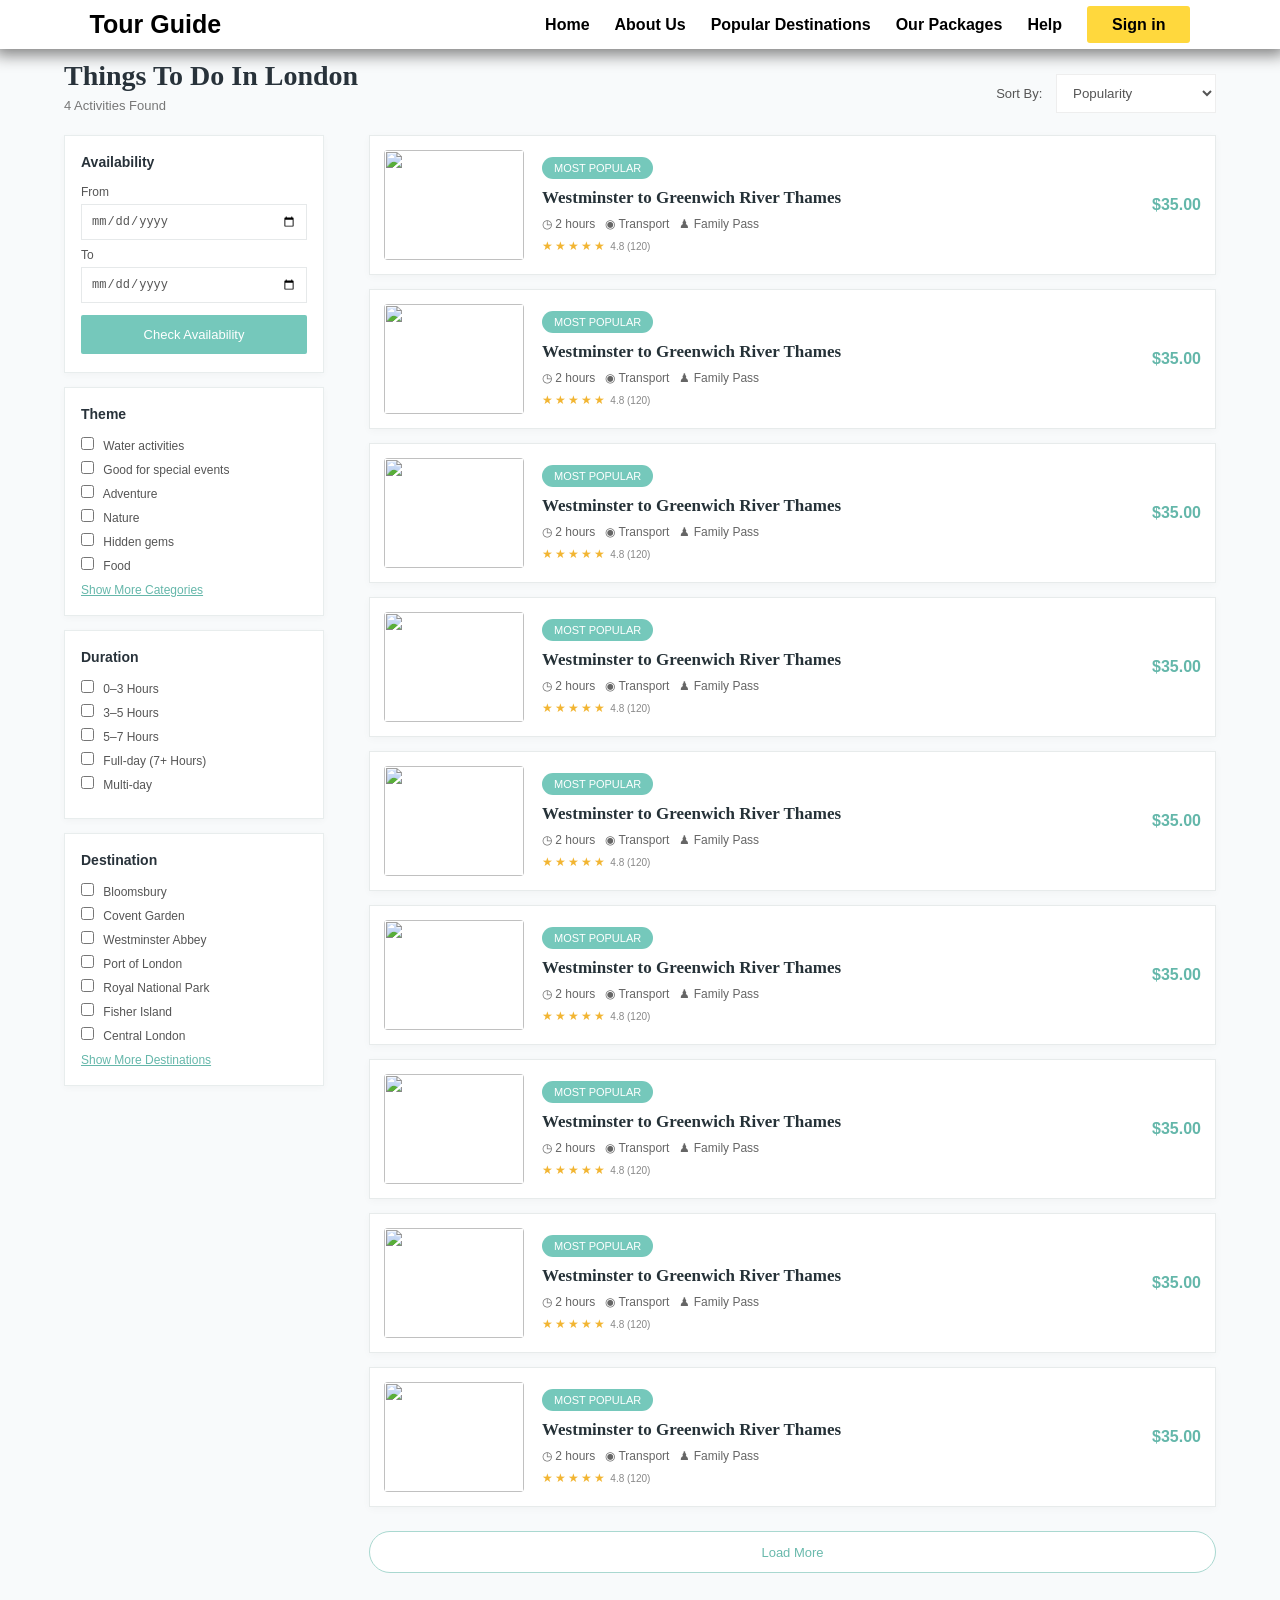
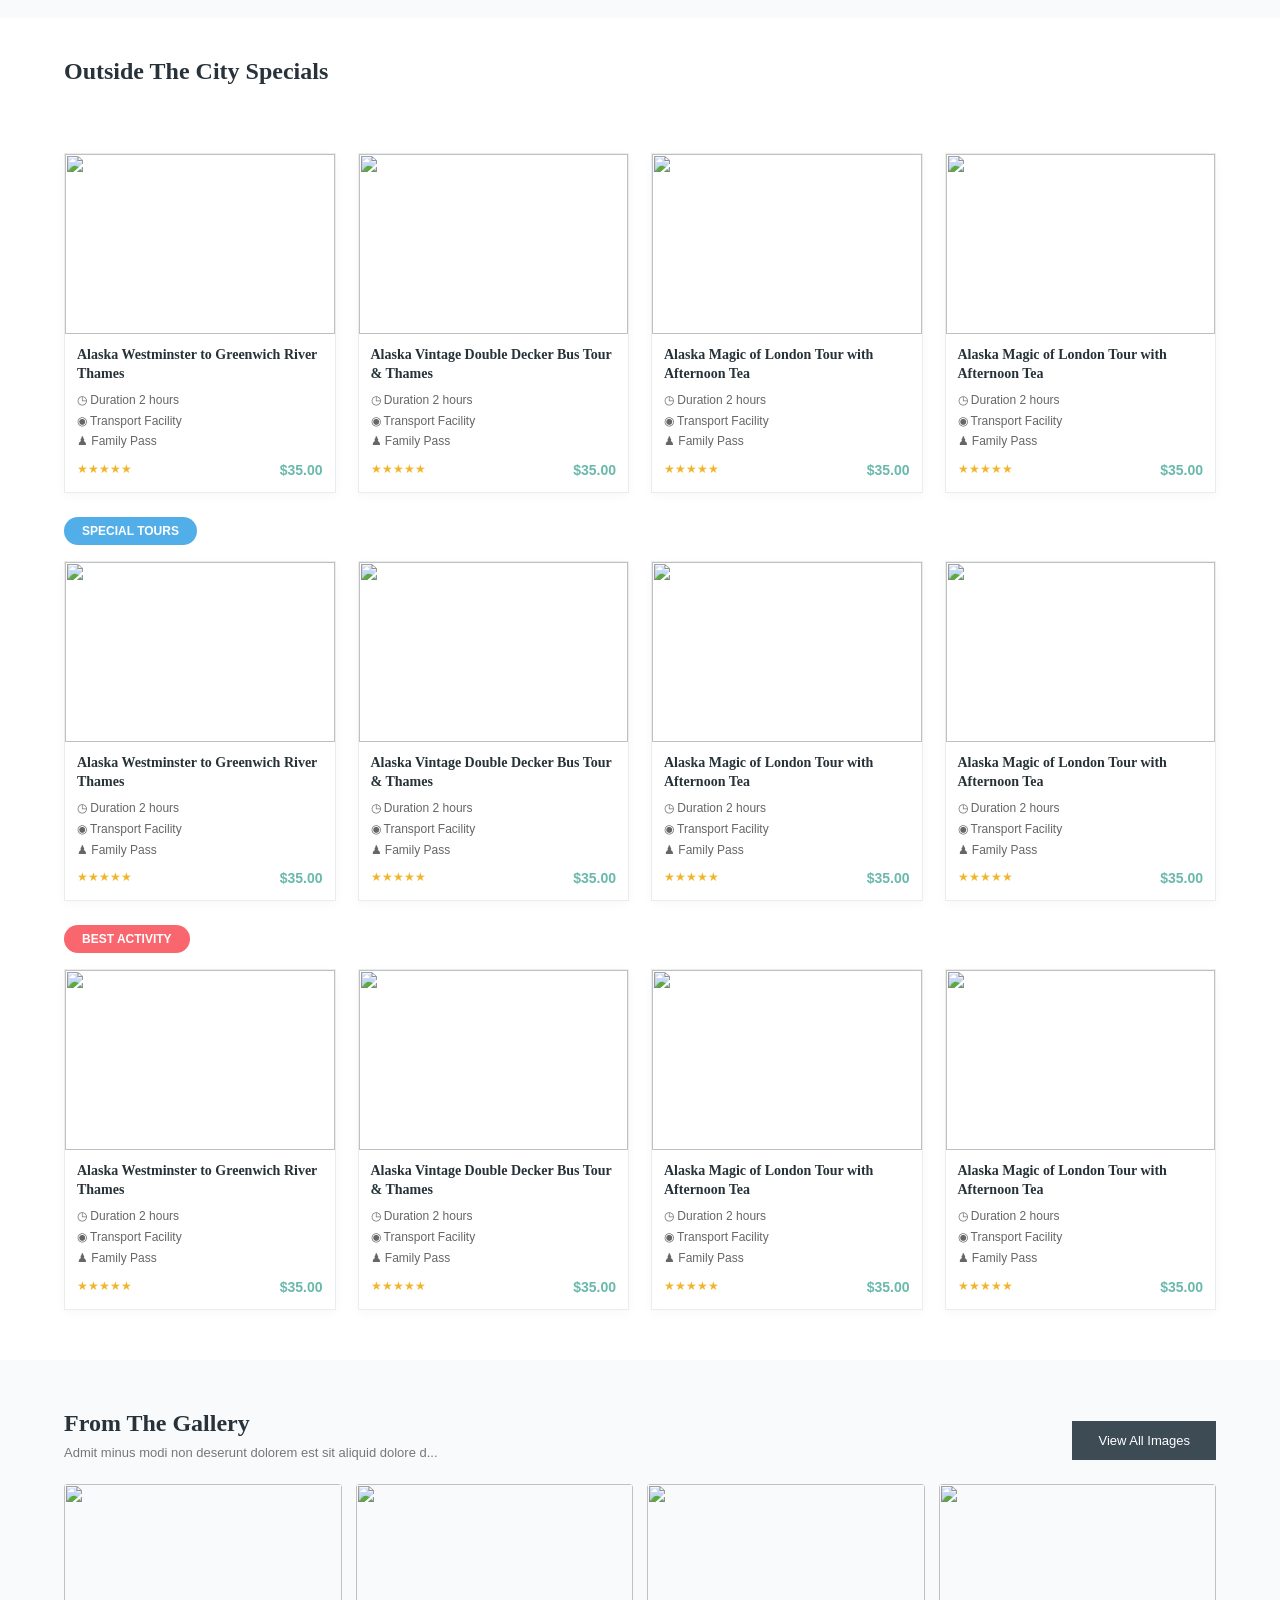
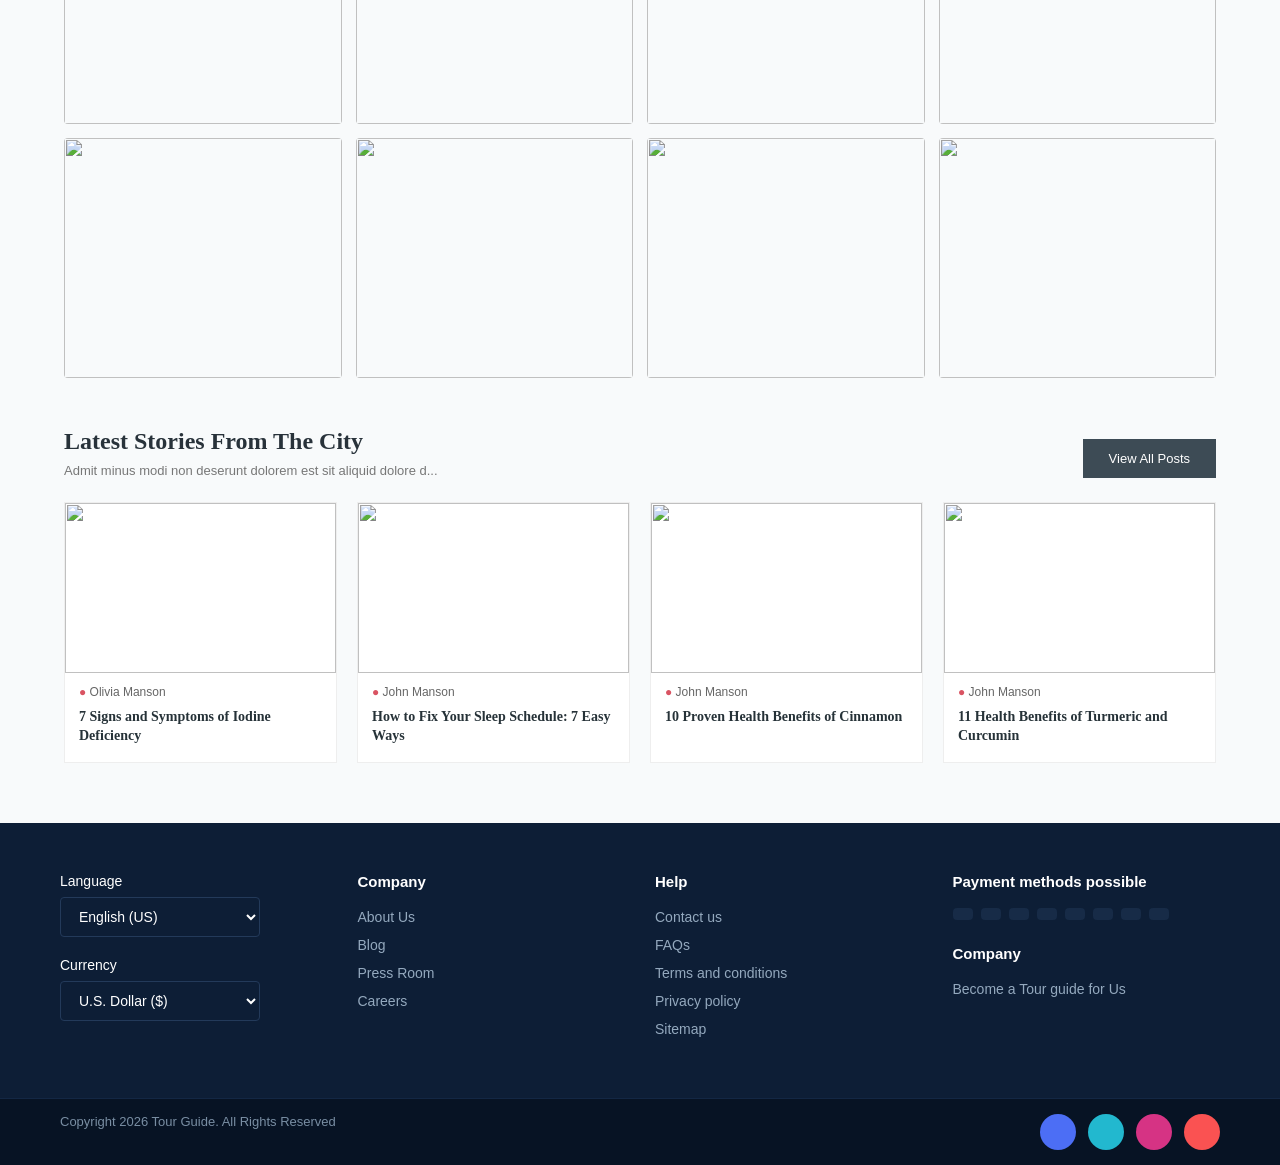
==== city-listing.html @ fad7103d "Rename Html/city-listing.html to city-listing.html" ====
<!DOCTYPE html>
<html lang="en">

<head>
    <meta charset="UTF-8">
    <meta name="viewport" content="width=device-width, initial-scale=1.0">
    <title>City Listing</title>
    <link rel="stylesheet" href="Css/city-listing.css">
     <link rel="stylesheet" href="https://cdnjs.cloudflare.com/ajax/libs/font-awesome/7.3.1/css/all.min.css"
        integrity="sha512-QeR2VH+lsBE5LSAe1Q5EnTBbe7XTBubt8dG93Y7gidSgdMCr8nVqKcfKAMyN96SV8KDbZVTDXChatu5G2KQGzg=="
        crossorigin="anonymous" referrerpolicy="no-referrer" />
</head>

<body>

 <header> 
 
        <p class="logo">Tour Guide</p> 
 
        <nav> 
            <ul> 
 
                    <li class="dropdown">
                    <a href="#">Home</a>
                    <ul class="dropdown-menu">
                        <li><a href="index.html">Home</a></li>
                        <li><a href="city-tour.html">City Tour</a></li>
                        <li><a href="city-listing.html">City Listing</a></li>
                        <li><a href="profile.html">My Profile</a></li>
                    </ul>
                </li>
                 
 
                <li><a href="#">About Us</a></li> 
 
                <li><a href="#">Popular Destinations</a></li> 
 
                <li><a href="#">Our Packages</a></li> 
 
                <li><a href="#">Help</a></li> 
 
                <li> 
                    <a href="#" class="signin">Sign in</a> 
                </li> 
 
            </ul> 
        </nav> 
 
    </header>
    

    <main>
        <section class="activities">
            <div class="container">
                <div class="page-title">
                    <div>
                        <h1>Things To Do In London</h1>
                        <p>4 Activities Found</p>
                    </div>
                    <label class="sort">Sort By:
                        <select>
                            <option>Popularity</option>
                            <option>Price</option>
                            <option>Rating</option>
                        </select>
                    </label>
                </div>

            
           <div class="listing-layout">
                    <aside class="filters">
                        <div class="filter-box">
                            <h3>Availability</h3>
                            <label>From</label>
                            <input type="date">
                            <label>To</label>
                            <input type="date" >
                            <button>Check Availability</button>
                        </div>

                        <div class="filter-box">
                            <h3>Theme</h3>
                            <label><input type="checkbox"> Water activities</label>
                            <label><input type="checkbox"> Good for special events</label>
                            <label><input type="checkbox"> Adventure</label>
                            <label><input type="checkbox"> Nature</label>
                            <label><input type="checkbox"> Hidden gems</label>
                            <label><input type="checkbox"> Food</label>
                            <a href="#" ">Show More Categories</a>
                        </div>

                        <div class="filter-box">
                            <h3>Duration</h3>
                            <label><input type="checkbox"> 0–3 Hours</label>
                            <label><input type="checkbox"> 3–5 Hours</label>
                            <label><input type="checkbox"> 5–7 Hours</label>
                            <label><input type="checkbox"> Full-day (7+ Hours)</label>
                            <label><input type="checkbox"> Multi-day</label>
                        </div>

                        <div class="filter-box">
                            <h3>Destination</h3>
                            <label><input type="checkbox"> Bloomsbury</label>
                            <label><input type="checkbox"> Covent Garden</label>
                            <label><input type="checkbox"> Westminster Abbey</label>
                            <label><input type="checkbox"> Port of London</label>
                            <label><input type="checkbox"> Royal National Park</label>
                            <label><input type="checkbox"> Fisher Island</label>
                            <label><input type="checkbox"> Central London</label>
                            <a href="#" ">Show More Destinations</a>
                        </div>
                    </aside>
                    
                   <div class="tour-list">
                        
                        <article class="tour-card">
                            <img src="https://images.unsplash.com/photo-1513635269975-59663e0ac1ad?w=200&h=140&fit=crop" alt="">
                            <div class="tour-info">
                                <span class="tag">MOST POPULAR</span>
                                <h2>Westminster to Greenwich River Thames</h2>
                                <div class="meta">◷ 2 hours &nbsp; ◉ Transport &nbsp; ♟ Family Pass</div>
                                <div class="rating"><span>★★★★★</span> <small>4.8 (120)</small></div>
                            </div>
                            <strong class="price">$35.00</strong>
                        </article>

                        <article class="tour-card">
                            <img src="https://images.unsplash.com/photo-1529655683826-aba9b3e77383?w=200&h=140&fit=crop"
                                alt="">
                            <div class="tour-info">
                                <span class="tag">MOST POPULAR</span>
                                <h2>Westminster to Greenwich River Thames</h2>
                                <div class="meta">◷ 2 hours &nbsp; ◉ Transport &nbsp; ♟ Family Pass</div>
                                <div class="rating"><span>★★★★★</span> <small>4.8 (120)</small></div>
                            </div>
                            <strong class="price">$35.00</strong>
                        </article>
                        <article class="tour-card">
                            <img src="https://images.unsplash.com/photo-1533929736458-ca588d08c8be?w=200&h=140&fit=crop"
                                alt="">
                            <div class="tour-info">
                                <span class="tag">MOST POPULAR</span>
                                <h2>Westminster to Greenwich River Thames</h2>
                                <div class="meta">◷ 2 hours &nbsp; ◉ Transport &nbsp; ♟ Family Pass</div>
                                <div class="rating"><span>★★★★★</span> <small>4.8 (120)</small></div>
                            </div>
                            <strong class="price">$35.00</strong>
                        </article>

                        <article class="tour-card">
                            <img src="https://images.unsplash.com/photo-1469474968028-56623f02e42e?w=200&h=140&fit=crop"
                                alt="">
                            <div class="tour-info">
                                <span class="tag">MOST POPULAR</span>
                                <h2>Westminster to Greenwich River Thames</h2>
                                <div class="meta">◷ 2 hours &nbsp; ◉ Transport &nbsp; ♟ Family Pass</div>
                                <div class="rating"><span>★★★★★</span> <small>4.8 (120)</small></div>
                            </div>
                            <strong class="price">$35.00</strong>
                        </article>

                        <article class="tour-card">
                            <img src="https://images.unsplash.com/photo-1506905925346-21bda4d32df4?w=200&h=140&fit=crop"
                                alt="">
                            <div class="tour-info">
                                <span class="tag">MOST POPULAR</span>
                                <h2>Westminster to Greenwich River Thames</h2>
                                <div class="meta">◷ 2 hours &nbsp; ◉ Transport &nbsp; ♟ Family Pass</div>
                                <div class="rating"><span>★★★★★</span> <small>4.8 (120)</small></div>
                            </div>
                            <strong class="price">$35.00</strong>
                        </article>

                        <article class="tour-card">
                            <img src="https://images.unsplash.com/photo-1464822759023-fed622ff2c3b?w=300&h=200&fit=crop"
                                alt="">
                            <div class="tour-info">
                                <span class="tag">MOST POPULAR</span>
                                <h2>Westminster to Greenwich River Thames</h2>
                                <div class="meta">◷ 2 hours &nbsp; ◉ Transport &nbsp; ♟ Family Pass</div>
                                <div class="rating"><span>★★★★★</span> <small>4.8 (120)</small></div>
                            </div>
                            <strong class="price">$35.00</strong>
                        </article>

                        <article class="tour-card">
                            <img src="https://images.unsplash.com/photo-1470071459604-3b5ec3a7fe05?w=200&h=140&fit=crop"
                                alt="">
                            <div class="tour-info">
                                <span class="tag">MOST POPULAR</span>
                                <h2>Westminster to Greenwich River Thames</h2>
                                <div class="meta">◷ 2 hours &nbsp; ◉ Transport &nbsp; ♟ Family Pass</div>
                                <div class="rating"><span>★★★★★</span> <small>4.8 (120)</small></div>
                            </div>
                            <strong class="price">$35.00</strong>
                        </article>

                        <article class="tour-card">
                            <img src="https://images.unsplash.com/photo-1441974231531-c6227db76b6e?w=200&h=140&fit=crop"
                                alt="">
                            <div class="tour-info">
                                <span class="tag">MOST POPULAR</span>
                                <h2>Westminster to Greenwich River Thames</h2>
                                <div class="meta">◷ 2 hours &nbsp; ◉ Transport &nbsp; ♟ Family Pass</div>
                                <div class="rating"><span>★★★★★</span> <small>4.8 (120)</small></div>
                            </div>
                            <strong class="price">$35.00</strong>
                        </article>

                        <article class="tour-card">
                            <img src="https://images.unsplash.com/photo-1506905925346-21bda4d32df4?w=300&h=200&fit=crop"
                                alt="">
                            <div class="tour-info">
                                <span class="tag">MOST POPULAR</span>
                                <h2>Westminster to Greenwich River Thames</h2>
                                <div class="meta">◷ 2 hours &nbsp; ◉ Transport &nbsp; ♟ Family Pass</div>
                                <div class="rating"><span>★★★★★</span> <small>4.8 (120)</small></div>
                            </div>
                            <strong class="price">$35.00</strong>
                        </article>

                        <button class="load-more">Load More</button>
                    </div>
                </div>
            </div>
        </section>

        <section class="specials">
            <div class="container">
                <div class="section-heading">
                    <h2>Outside The City Specials</h2>
                </div>
                <div class="special-row">
                    <div class="row-label green">SPECIAL ACTIVITIES</div>  
                    <div class="mini-grid">
                        <div class="mini-card"><img
                                src="https://images.unsplash.com/photo-1464822759023-fed622ff2c3b?w=300&h=200&fit=crop">
                            <h3>Alaska Westminster to Greenwich River Thames</h3>
                            <p>◷ Duration 2 hours</p>
                            <p>◉ Transport Facility</p>
                            <p>♟ Family Pass</p>
                            <div>★★★★★ <b>$35.00</b></div>
                        </div>
                        <div class="mini-card"><img
                                src="https://images.unsplash.com/photo-1519681393784-d120267933ba?w=300&h=200&fit=crop">
                            <h3>Alaska Vintage Double Decker Bus Tour & Thames</h3>
                            <p>◷ Duration 2 hours</p>
                            <p>◉ Transport Facility</p>
                            <p>♟ Family Pass</p>
                            <div>★★★★★ <b>$35.00</b></div>
                        </div>
                        <div class="mini-card"><img
                                src="https://images.unsplash.com/photo-1447752875215-b2761acb3c5d?w=300&h=200&fit=crop">
                            <h3>Alaska Magic of London Tour with Afternoon Tea</h3>
                            <p>◷ Duration 2 hours</p>
                            <p>◉ Transport Facility</p>
                            <p>♟ Family Pass</p>
                            <div>★★★★★ <b>$35.00</b></div>
                        </div>
                        <div class="mini-card"><img
                                src="https://images.unsplash.com/photo-1433086966358-54859d0ed716?w=300&h=200&fit=crop">
                            <h3>Alaska Magic of London Tour with Afternoon Tea</h3>
                            <p>◷ Duration 2 hours</p>
                            <p>◉ Transport Facility</p>
                            <p>♟ Family Pass</p>
                            <div>★★★★★ <b>$35.00</b></div>
                        </div>
                    </div>
                </div>

                <div class="special-row">
                    <div class="row-label blue">SPECIAL TOURS</div>
                    <div class="mini-grid">
                        <div class="mini-card"><img
                                src="https://images.unsplash.com/photo-1472214103451-9374bd1c798e?w=300&h=200&fit=crop">
                            <h3>Alaska Westminster to Greenwich River Thames</h3>
                            <p>◷ Duration 2 hours</p>
                            <p>◉ Transport Facility</p>
                            <p>♟ Family Pass</p>
                            <div>★★★★★ <b>$35.00</b></div>
                        </div>
                        <div class="mini-card"><img
                                src="https://images.unsplash.com/photo-1472214103451-9374bd1c798e?w=300&h=200&fit=crop">
                            <h3>Alaska Vintage Double Decker Bus Tour & Thames</h3>
                            <p>◷ Duration 2 hours</p>
                            <p>◉ Transport Facility</p>
                            <p>♟ Family Pass</p>
                            <div>★★★★★ <b>$35.00</b></div>
                        </div>
                        <div class="mini-card"><img
                                src="https://images.unsplash.com/photo-1500534314209-a25ddb2bd429?w=300&h=200&fit=crop">
                            <h3>Alaska Magic of London Tour with Afternoon Tea</h3>
                            <p>◷ Duration 2 hours</p>
                            <p>◉ Transport Facility</p>
                            <p>♟ Family Pass</p>
                            <div>★★★★★ <b>$35.00</b></div>
                        </div>
                        <div class="mini-card"><img
                                src="https://images.unsplash.com/photo-1518495973542-4542c06a5843?w=300&h=200&fit=crop">
                            <h3>Alaska Magic of London Tour with Afternoon Tea</h3>
                            <p>◷ Duration 2 hours</p>
                            <p>◉ Transport Facility</p>
                            <p>♟ Family Pass</p>
                            <div>★★★★★ <b>$35.00</b></div>
                        </div>
                    </div>
                </div>

                <div class="special-row">
                    <div class="row-label red">BEST ACTIVITY</div>
                    <div class="mini-grid">
                        <div class="mini-card"><img
                                src="https://images.unsplash.com/photo-1501854140801-50d01698950b?w=300&h=200&fit=crop">
                            <h3>Alaska Westminster to Greenwich River Thames</h3>
                            <p>◷ Duration 2 hours</p>
                            <p>◉ Transport Facility</p>
                            <p>♟ Family Pass</p>
                            <div>★★★★★ <b>$35.00</b></div>
                        </div>
                        <div class="mini-card"><img
                                src="https://images.unsplash.com/photo-1469474968028-56623f02e42e?w=300&h=200&fit=crop">
                            <h3>Alaska Vintage Double Decker Bus Tour & Thames</h3>
                            <p>◷ Duration 2 hours</p>
                            <p>◉ Transport Facility</p>
                            <p>♟ Family Pass</p>
                            <div>★★★★★ <b>$35.00</b></div>
                        </div>
                        <div class="mini-card"><img
                                src="https://images.unsplash.com/photo-1470071459604-3b5ec3a7fe05?w=300&h=200&fit=crop">
                            <h3>Alaska Magic of London Tour with Afternoon Tea</h3>
                            <p>◷ Duration 2 hours</p>
                            <p>◉ Transport Facility</p>
                            <p>♟ Family Pass</p>
                            <div>★★★★★ <b>$35.00</b></div>
                        </div>
                        <div class="mini-card"><img
                                src="https://images.unsplash.com/photo-1441974231531-c6227db76b6e?w=300&h=220&fit=crop">
                            <h3>Alaska Magic of London Tour with Afternoon Tea</h3>
                            <p>◷ Duration 2 hours</p>
                            <p>◉ Transport Facility</p>
                            <p>♟ Family Pass</p>
                            <div>★★★★★ <b>$35.00</b></div>
                        </div>
                    </div>
                </div>
            </div>
        </section>

        <section class="gallery-section container">
            <div class="section-title">
                <div>
                    <h2>From The Gallery</h2>
                    <p>Admit minus modi non deserunt dolorem est sit aliquid dolore d...</p>
                </div>
                <button>View All Images</button>
            </div>
            <div class="gallery">
                <img src="https://images.unsplash.com/photo-1506905925346-21bda4d32df4?w=300&h=220&fit=crop">
                <img src="https://images.unsplash.com/photo-1464822759023-fed622ff2c3b?w=300&h=220&fit=crop">
                <img src="https://images.unsplash.com/photo-1470071459604-3b5ec3a7fe05?w=300&h=220&fit=crop">
                <img src="https://images.unsplash.com/photo-1447752875215-b2761acb3c5d?w=300&h=220&fit=crop">
                <img src="https://images.unsplash.com/photo-1433086966358-54859d0ed716?w=300&h=220&fit=crop">
                <img src="https://images.unsplash.com/photo-1441974231531-c6227db76b6e?w=300&h=220&fit=crop">
                <img src="https://images.unsplash.com/photo-1518495973542-4542c06a5843?w=300&h=200&fit=crop">
                <img src="https://images.unsplash.com/photo-1506905925346-21bda4d32df4?w=300&h=220&fit=crop">
            </div>
        </section>
        <section class="stories container">
            <div class="section-title">
                <div>
                    <h2>Latest Stories From The City</h2>
                    <p>Admit minus modi non deserunt dolorem est sit aliquid dolore d...</p>
                </div>
                <button>View All Posts</button>
            </div>
            <div class="story-grid">
                <article>
                    <img src="https://images.unsplash.com/photo-1576091160399-112ba8d25d1d?w=600&h=400&fit=crop">
                        <small>● Olivia Manson</small>
                    <h3>7 Signs and Symptoms of Iodine Deficiency</h3>
                </article>
                <article>
                    <img src="https://images.unsplash.com/photo-1582719471384-894fbb16e074?w=600&h=400&fit=crop">
                        <small>● John Manson</small>
                    <h3>How to Fix Your Sleep Schedule: 7 Easy Ways</h3>
                </article>
                <article>
                    <img src="https://images.unsplash.com/photo-1532187863486-abf9dbad1b69?w=600&h=400&fit=crop">
                        <small>● John Manson</small>
                    <h3>10 Proven Health Benefits of Cinnamon</h3>
                </article>
                <article>
                    <img src="https://images.unsplash.com/photo-1576091160399-112ba8d25d1d?w=600&h=400&fit=crop">
                        <small>● John Manson</small>
                    <h3>11 Health Benefits of Turmeric and Curcumin</h3>
                </article>
            </div>
        </section>
    </main>


    <footer class="site-footer"> 
    <div class="footer-top"> 
        <div class="footer-container"> 
            <div class="footer-col select-col"> 
                <div class="form-group"> 
                    <label>Language</label> 
                    <select> 
                        <option>English (US)</option> 
                        <option>Arabic (AR)</option> 
                    </select> 
                </div> 
                <div class="form-group"> 
                    <label>Currency</label> 
                    <select> 
                        <option>U.S. Dollar ($)</option> 
                        <option>Egyption Pound (LE.)</option> 
                    </select> 
                </div> 
            </div> 
 
            <div class="footer-col"> 
                 
                <ul> 
                    <li><h4>Company</h4></li> 
                    <li><a href="#">About Us</a></li> 
                    <li><a href="#">Blog</a></li> 
                    <li><a href="#">Press Room</a></li> 
                    <li><a href="#">Careers</a></li> 
                </ul> 
            </div> 
 
            <div class="footer-col"> 
         
                <ul> 
                    <li><h4>Help</h4></li> 
                    <li><a href="#">Contact us</a></li> 
                    <li><a href="#">FAQs</a></li> 
                    <li><a href="#">Terms and conditions</a></li> 
                    <li><a href="#">Privacy policy</a></li> 
                    <li><a href="#">Sitemap</a></li> 
                </ul> 
            </div> 
 
            <div class="footer-col payment-col"> 
                <h4>Payment methods possible</h4> 
                <div class="payment-icons"> 
                    <i class="fa-brands fa-cc-mastercard"></i> 
                    <i class="fa-brands fa-bitcoin"></i> 
                    <i class="fa-brands fa-cc-visa"></i> 
                    <i class="fa-brands fa-cc-amex"></i> 
                    <i class="fa-brands fa-cc-discover"></i> 
                    <i class="fa-brands fa-google-pay"></i> 
                    <i class="fa-brands fa-apple-pay"></i> 
                    <i class="fa-brands fa-cc-paypal"></i> 
                </div> 
                <div class="tour-guide-section"> 
                    <h4>Company</h4> 
                    <a href="#" class="guide-link">Become a Tour guide for Us</a> 
                </div> 
            </div> 
        </div> 
    </div> 
 
    <div class="footer-bottom"> 
        <div class="footer-container bottom"> 
            <p class="copyright">Copyright 2026 Tour Guide. All Rights Reserved</p> 
            <div class="social-icons"> 
                <a href="#" class="social-btn facebook"><i class="fa-brands fa-facebook-f"></i></a> 
                <a href="#" class="social-btn twitter"><i class="fa-brands fa-twitter"></i></a> 
                <a href="#" class="social-btn instagram"><i class="fa-brands fa-instagram"></i></a> 
                <a href="#" class="social-btn pinterest"><i class="fa-brands fa-pinterest-p"></i></a> 
            </div> 
        </div> 
    </div> 
</footer>














    <script src="/js/city-listing.js"></script>

</body>

</html>
---- Css/city-listing.css ----
*{
  box-sizing: border-box;
  margin: 0;
  padding: 0;
}

 body{
  font-family: Arial, Helvetica, sans-serif;
  background: #f8fafb;
  color: #28323a;
  font-size: 16px;
} 


header {
    position: fixed;
    top: 0;
    left:0;
    right:0;
    z-index: 1000;
    display: flex;
    align-items: center;
    justify-content: space-between;
    padding: 10px 7%;
    color: black;
    background-color: white;
    box-shadow: 0px 1px 15px 5px gray;
}

.logo {
    font-size: 25px;
    font-weight: bold;
}

nav ul {
    display: flex;
    align-items: center;
    gap: 25px;
    list-style: none;
}

nav ul li a{
    color: black;
    font-size: 1rem;
    font-weight: 600;
    border: none;
    background: transparent;
    text-decoration: none;
    cursor: pointer;
    
}

nav ul li a:hover {
    color: #f7d046;
}

.signin {

    background-color: #ffd83d;

    color: black !important;

    padding: 10px 25px;

    border-radius: 3px;
}

.signin:hover {
    background-color: gray;
}

.dropdown {
    position: relative;
}

.dropdown-menu {
    display: none;
    position: absolute;
    top: 100%;
    left: 0;
    list-style: none;
    padding: 10px;
    margin: 0;
    background-color: white;
}

.dropdown:hover .dropdown-menu {
    display: block;
}

.dropdown-menu a {
    color: black;
    display: block;
    padding: 8px 15px;
    text-decoration: none;
}

.dropdown-menu a:hover {
    background-color: #eee;
}
 .container{
  width:90%;
  margin: auto;
}  

.activities{
  padding: 60px 0 45px;
}

.page-title{
  display: flex;
  justify-content: space-between;
  align-items: flex-end;
  margin-bottom: 22px;
}

.page-title h1{
  font-family: Georgia, serif;
  font-size: 28px;
  margin-bottom: 6px;
}

.page-title p{
  color: #777;
  font-size: 13px;
}

.sort{
  font-size: 13px;
  color: #555;
}

.sort select{
  margin-left: 10px;
  width: 160px;
  padding: 10px 12px;
  border: 1px solid #eee;
  background: #fff;
  color: #555;
}

.listing-layout{
  display: grid;
  grid-template-columns: 260px 1fr;
  gap: 45px;
}

.filters{
  display: flex;
  flex-direction: column;
  gap: 14px;
}

.filter-box {
  background: #fff;
  border: 1px solid #e8eded;
  padding: 18px 16px;
  box-shadow: 0 2px 7px #00000008;
}

.filter-box h3 {
  font-size: 14px;
  margin-bottom: 15px;
}

.filter-box h3 span {
  float: right;
  color: #aaa;
}

.filter-box > label:not(:has(input)) {
  display: block;
  color: #555;
  font-size: 12px;
  margin: 8px 0 5px;
}

.filter-box input[type=date] {
  width: 100%;
  border: 1px solid #e6e9ea;
  padding: 9px;
  font-size: 12px;
  color: #555;
}

.filter-box button {
  width: 100%;
  border: 0;
  background: #75c8bb;
  color: #fff;
  padding: 12px;
  margin-top: 12px;
  border-radius: 2px;
  font-size: 13px;
}

.filter-box label:has(input[type=checkbox]) {
  display: block;
  font-size: 12px;
  color: #555;
  margin: 8px 0;
}

.filter-box input[type=checkbox] {
  accent-color: #74c8ba;
  margin-right: 6px;
}

.filter-box a {
  display: block;
  color: #65b7aa;
  font-size: 12px;
  margin-top: 10px;
}

.tour-list{
  display: flex;
  flex-direction: column;
  gap: 14px;
}

.tour-card{
  display: grid;
  grid-template-columns: 140px 1fr 90px;
  align-items: center;
  gap: 18px;
  background: #fff;
  border: 1px solid #e7ebeb;
  padding: 14px;
  box-shadow: 0 2px 8px #00000008;
  min-height: 120px;
}

.tour-card img{
  width: 140px;
  height: 110px;
  object-fit: cover;
  border-radius: 4px;
}

.tour-info .tag{
  display: inline-block;
  background: #75c8bb;
  color: #fff;
  font-size: 11px;
  padding: 5px 12px;
  border-radius: 20px;
  margin-bottom: 8px;
}

.tour-info h2{
  font-family: Georgia, serif;
  font-size: 17px;
  margin-bottom: 8px;
  color: #263238;
  line-height: 1.3;
}

.meta{
  font-size: 12px;
  color: #666;
  margin-bottom: 8px;
}

.rating{
  font-size: 12px;
  color: #888;
}

.rating span{
  color: #f2b532;
  letter-spacing: 2px;
}

.rating small{
  color: #888;
}

.price{
  color: #64b7aa;
  font-size: 16px;
  font-weight: 600;
  text-align: right;
}

.load-more{
  width: 100%;
  height: 42px;
  border: 1px solid #a9d8d0;
  background: #fff;
  border-radius: 25px;
  color: #69b9ac;
  font-size: 13px;
  margin-top: 10px;
}
.load-more:hover{
    background-color: #51aee8;
    color: white;
}

.specials{
  background: #fff;
  padding: 40px 0 50px;
}

.section-heading h2,
.section-title h2{
  font-family: Georgia, serif;
  font-size: 24px;
  margin-bottom: 8px;
}

.special-row{
  position: relative;
  margin-top: 24px;
}

.row-label{
  display: inline-block;
  padding: 7px 18px;
  border-radius: 20px;
  color: #fff;
  font-size: 12px;
  font-weight: bold;
  margin-bottom: 16px;
}


.mini-grid{
  display: grid;
  grid-template-columns: repeat(4, 1fr);
  gap: 22px;
}

.mini-card{
  border: 1px solid #e9eded;
  background: #fff;
  padding-bottom: 14px;
  box-shadow: 0 3px 10px #00000008;
  overflow: hidden;
}

.mini-card img{
  display: block;
  width: 100%;
  height: 180px;
  object-fit: cover;
}

.mini-card h3{
  font-family: Georgia, serif;
  font-size: 14px;
  line-height: 1.35;
  padding: 12px 12px 6px;
  color: #263238;
}

.mini-card p{
  font-size: 12px;
  color: #666;
  padding: 2px 12px;
  line-height: 1.4;
}

.mini-card div{
  font-size: 12px;
  color: #f1b52d;
  padding: 10px 12px 0;
}

.mini-card b{
  float: right;
  color: #69b9ac;
  font-size: 14px;
}

.gallery-section{
  padding: 50px 0;
}

.section-title{
  display: flex;
  justify-content: space-between;
  align-items: flex-end;
  margin-bottom: 24px;
}

.section-title p{
  font-size: 13px;
  color: #777;
  margin-top: 8px;
}

.section-title button{
  background: #3d4b55;
  color: #fff;
  border: 0;
  padding: 12px 26px;
  font-size: 13px;
}

.gallery{
  display: grid;
  grid-template-columns: repeat(4, 1fr);
  gap: 14px;
}

.gallery img{
  width: 100%;
  height: 240px;
  object-fit: cover;
  border-radius: 4px;
}

.stories{
  padding: 0 0 60px;
}
green{
  background: #6cc4b6;
}

.blue{
  background: #51aee8;
}

.red{
  background: #fa666d;
}

.story-grid{
  display: grid;
  grid-template-columns: repeat(4, 1fr);
  gap: 20px;
}

.story-grid article{
  background: #fff;
  border: 1px solid #eee;
  overflow: hidden;
}

.story-grid img{
  width: 100%;
  height: 170px;
  object-fit: cover;
  display: block;
}

.story-grid small{
  display: block;
  padding: 12px 14px 4px;
  color: #666;
  font-size: 12px;
}

.story-grid small:first-letter{
  color: #d95362;
}

.story-grid h3{
  font-family: Georgia, serif;
  font-size: 14px;
  line-height: 1.4;
  padding: 4px 14px 16px;
  color: #263238;
}


.tour-card img:hover,
.mini-card img:hover,
.gallery img:hover,
.story-grid img:hover {
  transform: translateY(-12px);
}

.site-footer { 
    background-color: #0d1e36; 
    color: #fff; 
} 
 
.footer-top { 
    padding: 50px 40px; 
} 
 
.footer-container { 
    max-width: 1200px; 
    margin: 0 auto; 
    padding: 0 20px; 
    display: flex; 
    justify-content: space-between; 
    flex-wrap: wrap; 
    gap: 30px; 
} 
 
.footer-col { 
    flex: 1; 
    min-width: 200px; 
} 
 
.footer-col h4 { 
    color: #fff; 
    font-size: 15px; 
    font-weight: 600; 
    margin-bottom: 18px; 
} 
 
.footer-col ul { 
    list-style: none; 
} 
 
.footer-col ul li { 
    margin-bottom: 10px; 
} 
 
.footer-col ul li a,  
.guide-link { 
    color: #94a9be; 
    text-decoration: none; 
    font-size: 14px; 
} 
 
.footer-col ul li a:hover, 
.guide-link:hover { 
    color: #ffffff; 
} 
 
.form-group { 
    margin-bottom: 20px; 
} 
 
.form-group label { 
    display: block; 
    color: #ffffff; 
    font-size: 14px; 
    margin-bottom: 8px; 
    font-weight: 500; 
} 
 
.form-group select { 
    width: 100%; 
    max-width: 200px; 
    padding: 10px 14px; 
    background-color: transparent; 
    border: 1px solid #233a5a; 
    border-radius: 4px; 
    color: #ffffff; 
    font-size: 14px; 
    cursor: pointer; 
} 
 
.form-group select option { 
    background-color: #0d1e36; 
    color: #fff; 
} 
.payment-icons { 
    display: flex; 
    flex-wrap: wrap; 
    gap: 8px; 
    margin-bottom: 25px; 
} 
.payment-icons i { 
    font-size: 26px; 
    color: #ffffff; 
    background: #172b47; 
    padding: 6px 10px; 
    border-radius: 4px; 
    display: flex; 
    align-items: center; 
    justify-content: center; 
} 
 
.footer-bottom { 
    background-color: #071324; 
    padding: 15px 0; 
    border-top: 1px solid #132744; 
} 
 
.copyright { 
    font-size: 13px; 
    color: #798ea3; 
} 
 
.social-icons { 
    display: flex; 
    gap: 12px; 
} 
 
.social-btn { 
    width: 36px; 
    height: 36px; 
    border-radius: 50%; 
    display: flex; 
    align-items: center; 
    justify-content: center; 
    color: #ffffff; 
    text-decoration: none; 
    font-size: 15px; 
} 
 
.social-btn:hover { 
    opacity: 0.85; 
} 
 
.facebook  {  
    background-color: #4c6ef5;  
} 
.twitter   {  
    background-color: #22b8cf;  
} 
.instagram { 
    background-color: #d63384; 
} 
.pinterest {  
    background-color: #fa5252;  
}
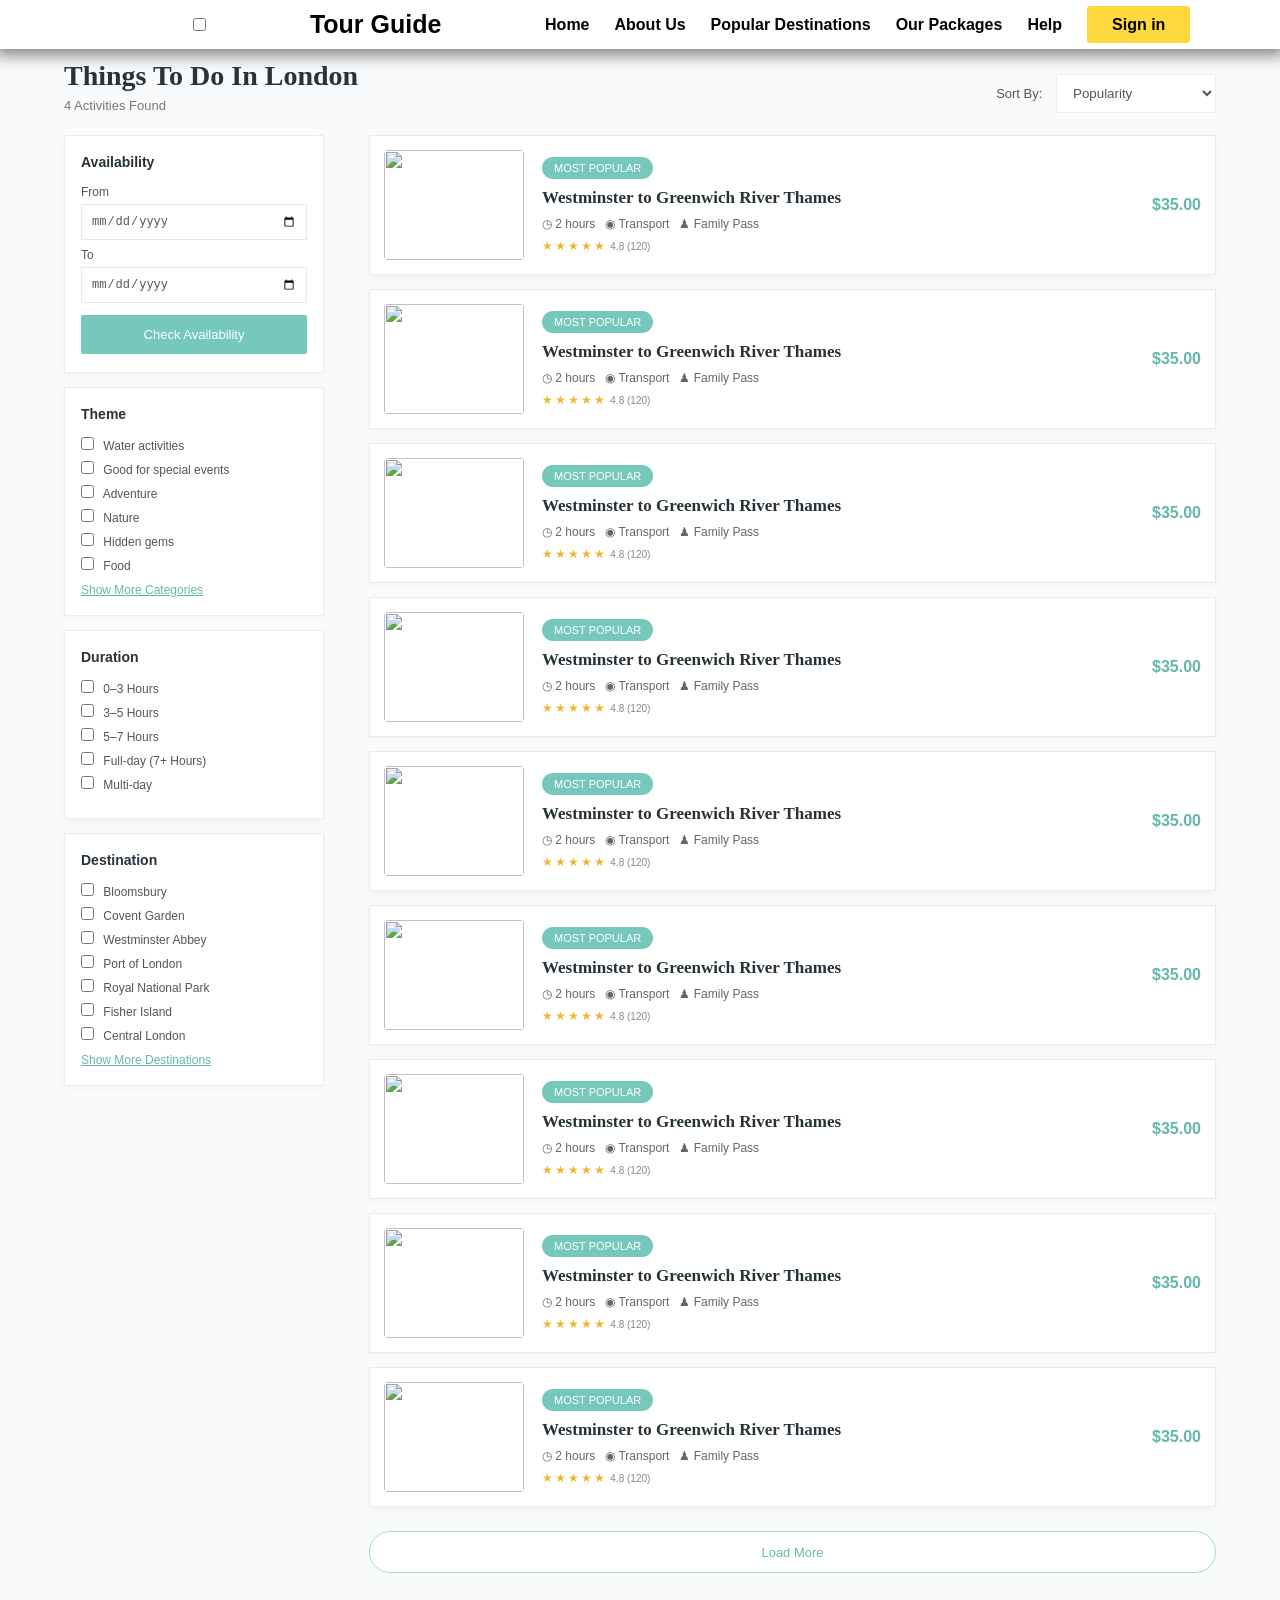
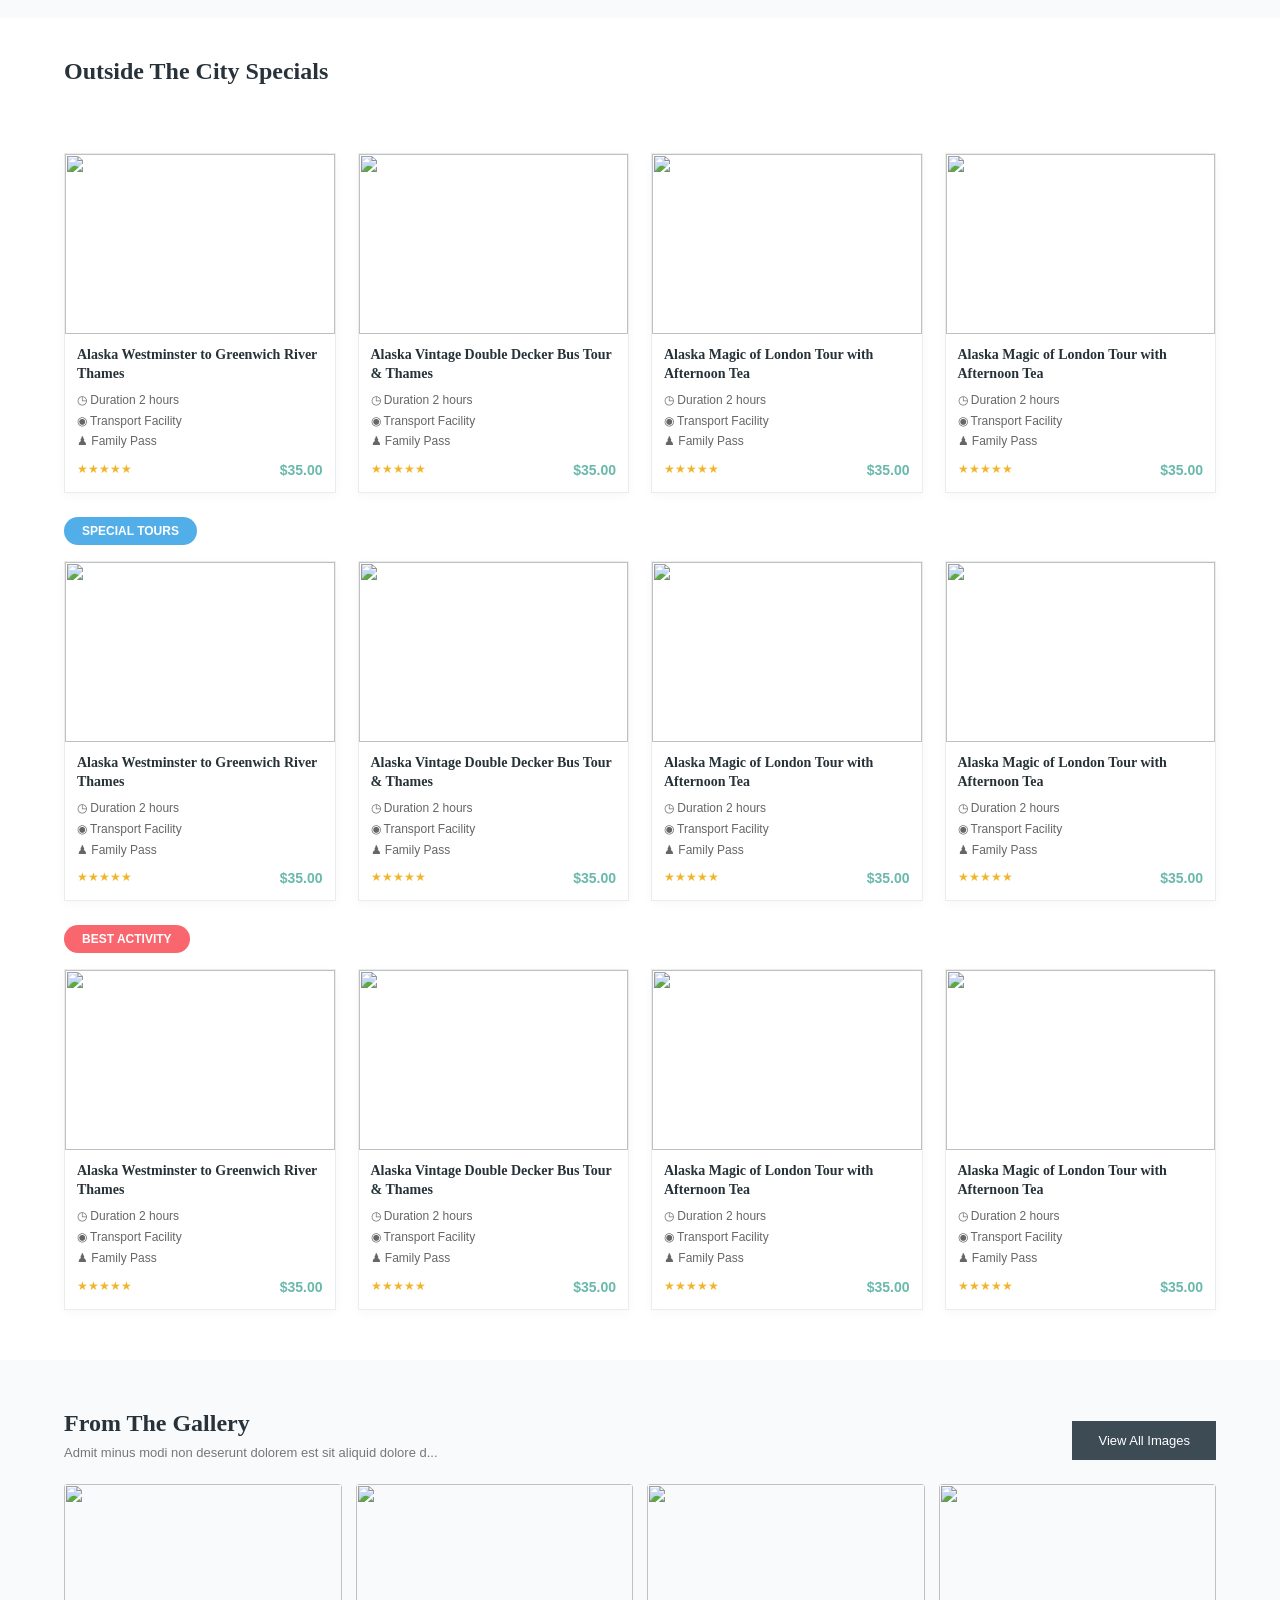
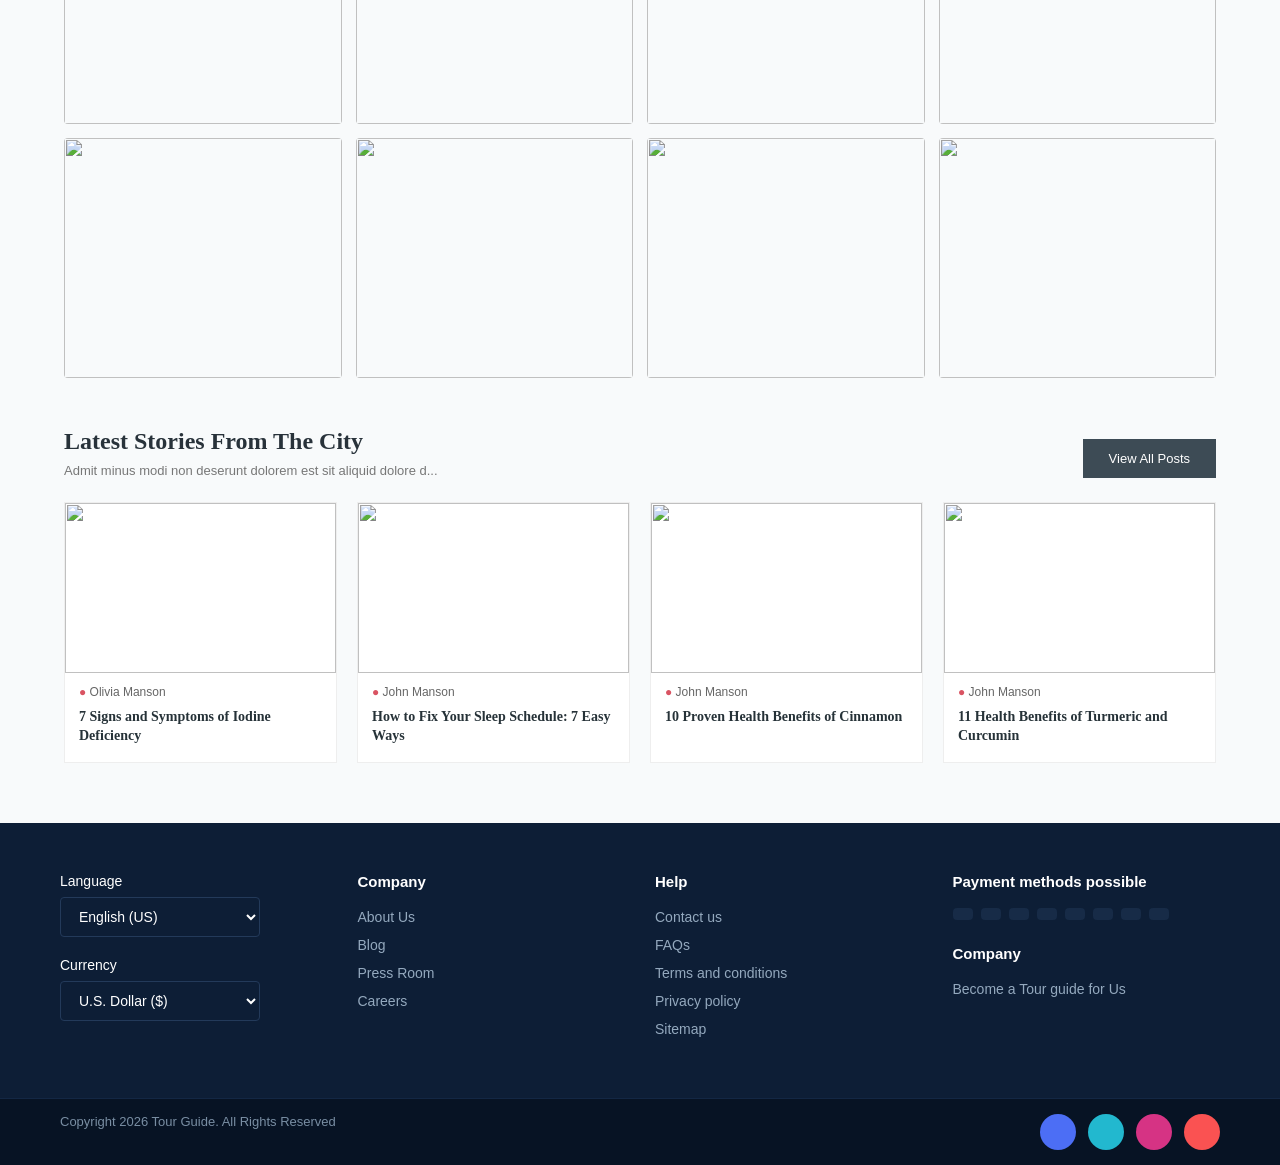
==== commit 79400f9e: "Update city-listing.html" ====
--- a/city-listing.html
+++ b/city-listing.html
@@ -14,7 +14,8 @@
 <body>
 
  <header> 
- 
+ <label for="check" class="fa-solid fa-bars"></label>
+        <input type="checkbox" id="check">
         <p class="logo">Tour Guide</p> 
  
         <nav> 
@@ -488,7 +489,7 @@
 
 
 
-    <script src="/js/city-listing.js"></script>
+    <script src="js/city-listing.js"></script>
 
 </body>
 
